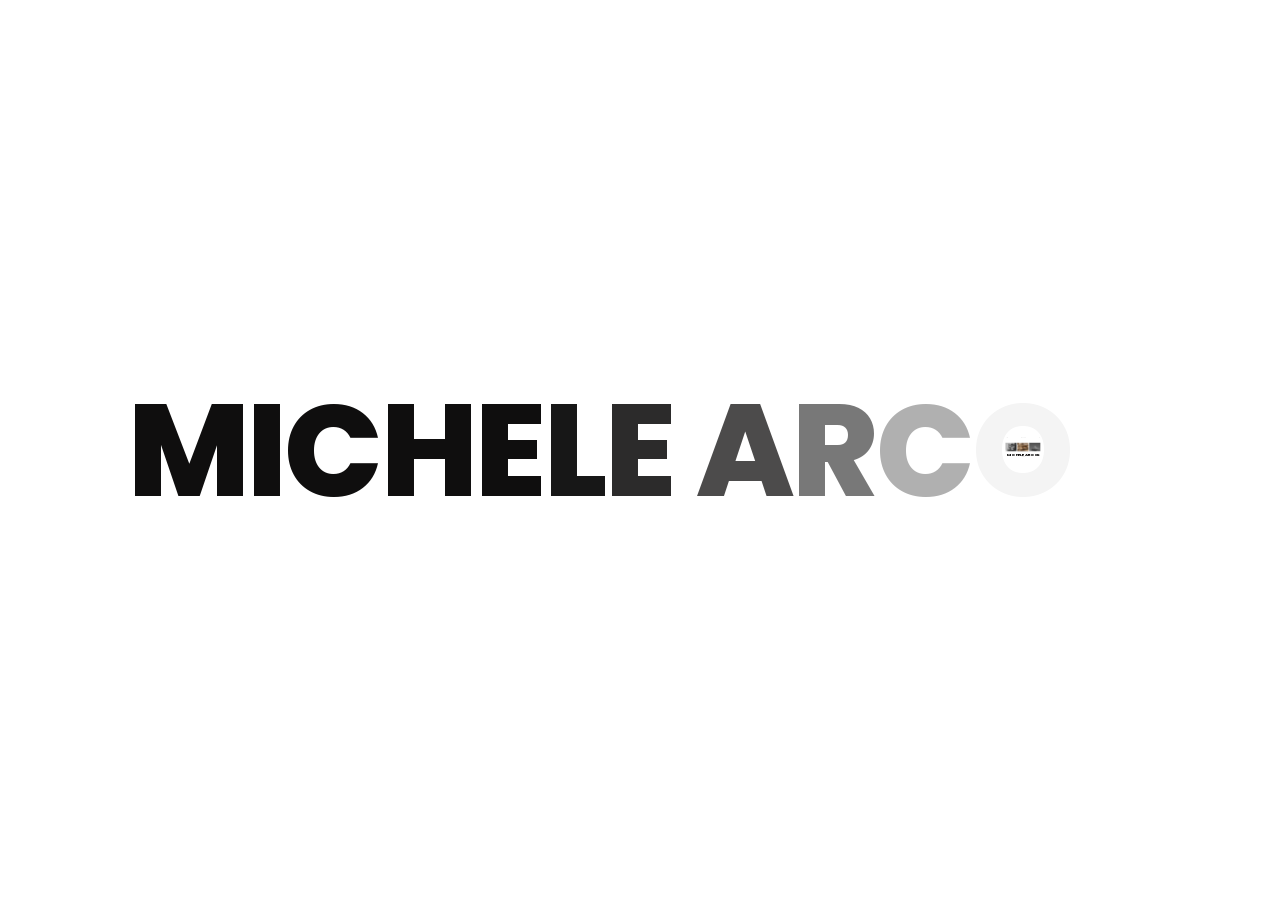
==== index.html @ 234b66d7 "Livvi: chat mascot flush on the photo and flush right The layers had transparent margins, which left" ====
<!DOCTYPE html>
<html lang="en">
<head>
<meta charset="UTF-8">
<meta name="viewport" content="width=device-width, initial-scale=1.0">
<title>Michele Arcos - Graphic Designer</title>
<link rel="icon" type="image/png" sizes="32x32" href="images/favicon.png?v=4">
<link rel="icon" type="image/png" sizes="16x16" href="images/favicon-16.png?v=4">
<link rel="apple-touch-icon" href="images/apple-touch-icon.png?v=4">
<link rel="stylesheet" href="https://api.fontshare.com/v2/css?f[]=switzer@400,500,600,700&display=swap">
<link rel="stylesheet" href="css/style.css?v=79">
<script>
/* the entrance animation plays once per visit: hide the page until it starts */
try {
  if (!sessionStorage.getItem('introShown') && !(window.matchMedia && window.matchMedia('(prefers-reduced-motion: reduce)').matches)) {
    document.documentElement.classList.add('intro-pending');
  }
} catch (e) {}
</script>
</head>
<body>


<div class="page" id="page">

<header class="site-header">
  <span class="brand">Spain</span>
  <nav>
    <a href="#work">Work</a>
    <a href="#about">About</a>
    <a href="#contact">Contact</a>
  </nav>
  <span class="year" id="headerYear"></span>
</header>

<section class="hero">
  <div class="carousel" id="carousel" role="region" aria-roledescription="carousel" aria-label="Selected work">
  </div>
  <h1>Michele Arcos</h1>
  <p>Graphic designer</p>
  <a class="scroll-arrow" href="#work" aria-label="Scroll to selected work">
    <svg viewBox="0 0 40 22" fill="none" stroke="currentColor" stroke-width="1.4" stroke-linecap="round" stroke-linejoin="round" aria-hidden="true"><path d="M2 2l18 18L38 2"/></svg>
  </a>
</section>

<section class="section" id="work">
  <div class="wrap">
    <div class="section-head reveal">
      <h2>Selected work</h2>
      <span class="section-tag">07 Projects</span>
    </div>
    <div class="work-grid reveal-group">
      <a class="work-card reveal" href="espacio-emocional.html">
        <div class="thumb"><img class="bw" src="images/covers/espacio-emocional-bw.jpg?v=4" alt="Espacio Emocional"><img class="col" src="images/covers/espacio-emocional.jpg" alt=""></div>
        <div class="meta"><h3>Espacio Emocional</h3><span>Editorial &amp; research</span></div>
      </a>
      <a class="work-card reveal" href="sol-sal.html">
        <div class="thumb"><img class="bw" src="images/covers/sol-sal-bw.jpg?v=4" alt="SOL &amp; SAL"><img class="col" src="images/covers/sol-sal.jpg" alt=""></div>
        <div class="meta"><h3>SOL &amp; SAL</h3><span>Brand identity</span></div>
      </a>
      <a class="work-card reveal" href="tame-impala.html">
        <div class="thumb"><img class="bw" src="images/covers/tame-impala-bw.jpg?v=1" alt="Tame Impala"><img class="col" src="images/covers/tame-impala.jpg" alt=""></div>
        <div class="meta"><h3>Tame Impala</h3><span>Album design</span></div>
      </a>
      <a class="work-card reveal" href="xoko.html">
        <div class="thumb"><img class="bw" src="images/covers/xoko-bw.jpg?v=4" alt="XOKO"><img class="col" src="images/covers/xoko.jpg" alt=""></div>
        <div class="meta"><h3>XOKO</h3><span>Packaging</span></div>
      </a>
      <a class="work-card reveal" href="madma.html">
        <div class="thumb"><img class="bw" src="images/covers/madma-bw.jpg?v=4" alt="MADMA"><img class="col" src="images/covers/madma.jpg" alt=""></div>
        <div class="meta"><h3>MADMA</h3><span>Brand identity</span></div>
      </a>
      <a class="work-card reveal" href="livvi.html">
        <div class="thumb"><img class="bw" src="images/covers/livvi-bw.jpg" alt="Livvi"><img class="col" src="images/covers/livvi.jpg" alt=""></div>
        <div class="meta"><h3>Livvi</h3><span>UX design</span></div>
      </a>
      <a class="work-card reveal" href="san-isidro.html">
        <div class="thumb"><img class="bw" src="images/covers/san-isidro-bw.jpg?v=4" alt="San Isidro 2025" style="object-position: 50% 40%"><img class="col" src="images/covers/san-isidro.jpg" alt="" style="object-position: 50% 40%"></div>
        <div class="meta"><h3>San Isidro 2025</h3><span>Poster design</span></div>
      </a>
    </div>
  </div>
</section>

<section class="section" id="about">
  <div class="wrap">
    <div class="about-top">
      <div class="about-text reveal-group">
        <h2 class="reveal">Hi, I&#180;m Michele</h2>
        <p class="about-lead reveal">a graphic designer passionate about creating meaningful visual identities.</p>
        <p class="reveal">I&rsquo;m interested in branding, visual identity, packaging, advertising and corporate design. I enjoy creating simple, thoughtful and visually coherent designs, while also exploring new ideas and experimenting with different approaches.</p>
        <p class="reveal">I believe good design is not only about how something looks, but also about how it feels. I&rsquo;m especially interested in creating visual experiences that communicate, connect and evoke emotions.</p>
        <p class="reveal">I value organization, attention to detail and teamwork, and I&rsquo;m always looking for new challenges that allow me to keep learning, experimenting and growing as a designer.</p>
        <p class="reveal">Take a look around and explore some of the projects I&rsquo;ve created along the way.</p>
      </div>
    </div>

    <div class="services reveal">
      <p class="services-title">Services</p>
      <ul class="services-list">
        <li>Branding</li>
        <li>Visual identity</li>
        <li>Packaging</li>
        <li>Corporate design</li>
        <li>UX - UI</li>
      </ul>
    </div>
  </div>
</section>

<section class="section contact-section" id="contact">
  <div class="wrap reveal-group">
    <h2 class="reveal">Something<br>in mind?</h2>
    <a class="btn reveal" href="mailto:arcosmichele4@gmail.com">Let&rsquo;s talk</a>
  </div>
</section>

<footer class="wrap">
    <a class="footer-mail" href="mailto:arcosmichele4@gmail.com">arcosmichele4@gmail.com</a>
    <a class="footer-social" href="https://www.linkedin.com/in/michelearcosdiez" target="_blank" rel="noopener noreferrer" aria-label="LinkedIn - Michele Arcos">
      <svg viewBox="0 0 24 24" fill="currentColor" aria-hidden="true"><path d="M20.447 20.452h-3.554v-5.569c0-1.328-.027-3.037-1.852-3.037-1.853 0-2.136 1.445-2.136 2.939v5.667H9.351V9h3.414v1.561h.046c.477-.9 1.637-1.85 3.37-1.85 3.601 0 4.267 2.37 4.267 5.455v6.286zM5.337 7.433c-1.144 0-2.063-.926-2.063-2.065 0-1.138.92-2.063 2.063-2.063 1.14 0 2.064.925 2.064 2.063 0 1.139-.925 2.065-2.064 2.065zm1.782 13.019H3.555V9h3.564v11.452zM22.225 0H1.771C.792 0 0 .774 0 1.729v20.542C0 23.227.792 24 1.771 24h20.451C23.2 24 24 23.227 24 22.271V1.729C24 .774 23.2 0 22.222 0h.003z"/></svg>
    </a>
</footer>


</div>

<script>
document.getElementById('headerYear').textContent = new Date().getFullYear();
</script>
<script src="js/reveal.js?v=1"></script>

<script>
/* Entrance animation: the name fades in letter by letter (black on white), then the
   "camera" flies into the O of ARCOS and the homepage appears inside it. Drawn on a
   canvas so the letters stay sharp at any zoom. */
(function () {
  var root = document.documentElement;
  var page = document.getElementById('page');
  if (!root.classList.contains('intro-pending') || !page || !document.fonts) {
    root.classList.remove('intro-pending');
    return;
  }
  window.__introRunning = true;

  var NAME = 'MICHELE ARCOS';
  var FONT = "'Poppins', 'Arial Black', Arial, sans-serif";
  var DELAY = 0.3, STAGGER = 0.11, FADE = 0.7;   // letters
  var PAN_AT = 2.6, PAN = 0.8;                   // the "O" slides to the center of the screen...
  var ZOOM_AT = 3.4, ZOOM = 2.2;                 // ...then the camera goes in, always centered (seconds)
  var REVEAL_FROM = 0.6;                         // the homepage only starts to appear once the O is already big
  var INK = '#0f0e0e';

  var canvas = document.createElement('canvas');
  canvas.className = 'intro-canvas';
  canvas.setAttribute('aria-hidden', 'true');
  var ctx = canvas.getContext('2d');
  var W, H, dpr, fs, base, letters, P, hole, S_END;
  var raf = 0, start = 0, done = false;

  function clamp(v, a, b) { return v < a ? a : (v > b ? b : v); }
  function easeInOutCubic(x) { return x < 0.5 ? 4 * x * x * x : 1 - Math.pow(-2 * x + 2, 3) / 2; }

  // where is the hole of the "O"? measured on the real glyph (em units, relative to the glyph origin)
  function measureCounter() {
    var size = 400, N = 1000, ox = 250, oy = 700;
    var c = document.createElement('canvas');
    c.width = c.height = N;
    var g = c.getContext('2d');
    g.fillStyle = '#000';
    g.font = '800 ' + size + 'px ' + FONT;
    g.textBaseline = 'alphabetic';
    g.fillText('O', ox, oy);
    var d = g.getImageData(0, 0, N, N).data;
    function solid(x, y) { return d[(y * N + x) * 4 + 3] > 128; }
    var minX = N, maxX = 0, minY = N, maxY = 0, x, y;
    for (y = 0; y < N; y += 2) for (x = 0; x < N; x += 2) {
      if (solid(x, y)) { if (x < minX) minX = x; if (x > maxX) maxX = x; if (y < minY) minY = y; if (y > maxY) maxY = y; }
    }
    var cx = Math.round((minX + maxX) / 2), cy = Math.round((minY + maxY) / 2);
    var l = cx, r = cx, t = cy, b = cy;
    while (l > minX && !solid(l, cy)) l--;
    while (r < maxX && !solid(r, cy)) r++;
    var ccx = Math.round((l + r) / 2);
    while (t > minY && !solid(ccx, t)) t--;
    while (b < maxY && !solid(ccx, b)) b++;
    var ccy = Math.round((t + b) / 2);
    l = ccx; r = ccx;
    while (l > minX && !solid(l, ccy)) l--;
    while (r < maxX && !solid(r, ccy)) r++;
    return { cx: ((l + r) / 2 - ox) / size, cy: (ccy - oy) / size, rx: (r - l) / 2 / size, ry: (b - t) / 2 / size };
  }

  function layout() {
    W = root.clientWidth;
    H = window.innerHeight;
    dpr = Math.min(window.devicePixelRatio || 1, 2);
    canvas.width = Math.round(W * dpr);
    canvas.height = Math.round(H * dpr);
    fs = W * 0.8 / 7.84;
    ctx.setTransform(dpr, 0, 0, dpr, 0, 0);
    ctx.font = '800 ' + fs + 'px ' + FONT;
    var ls = -0.02 * fs, total = 0, k = 0;
    letters = [];
    for (var i = 0; i < NAME.length; i++) {
      var ch = NAME.charAt(i), w = ctx.measureText(ch).width;
      letters.push({ ch: ch, x: total, order: ch === ' ' ? -1 : k++ });
      total += w + ls;
    }
    total -= ls;
    var x0 = (W - total) / 2;
    for (i = 0; i < letters.length; i++) letters[i].x += x0;
    base = H / 2 + ctx.measureText('M').actualBoundingBoxAscent / 2;
    var oc = measureCounter(), o = letters[NAME.indexOf('O')];
    P = { x: o.x + oc.cx * fs, y: base + oc.cy * fs };
    hole = { rx: oc.rx * fs * 1.03, ry: oc.ry * fs * 1.03 };
    // the camera ends centered on the screen: zoom until the hole of the O covers the whole viewport
    S_END = Math.sqrt(Math.pow(W / 2 / hole.rx, 2) + Math.pow(H / 2 / hole.ry, 2)) * 1.05;
    page.style.transformOrigin = (W / 2) + 'px ' + (H / 2) + 'px';
  }

  // S = zoom, Q = where the center of the O is on screen (it glides to the middle of the screen)
  function draw(t, S, Q) {
    ctx.setTransform(dpr, 0, 0, dpr, 0, 0);
    ctx.globalCompositeOperation = 'source-over';
    ctx.globalAlpha = 1;
    ctx.clearRect(0, 0, W, H);
    ctx.fillStyle = '#fff';
    ctx.fillRect(0, 0, W, H);
    ctx.save();
    ctx.translate(Q.x, Q.y);
    ctx.scale(S, S);
    ctx.translate(-P.x, -P.y);
    // cut the hole of the O so the page shows through it
    ctx.globalCompositeOperation = 'destination-out';
    ctx.beginPath();
    ctx.ellipse(P.x, P.y, hole.rx, hole.ry, 0, 0, Math.PI * 2);
    ctx.fill();
    ctx.globalCompositeOperation = 'source-over';
    // the letters (drawn over the edge of the hole, so no gaps)
    ctx.fillStyle = INK;
    ctx.font = '800 ' + fs + 'px ' + FONT;
    ctx.textBaseline = 'alphabetic';
    for (var i = 0; i < letters.length; i++) {
      var L = letters[i];
      if (L.order < 0) continue;
      var a = clamp((t - DELAY - L.order * STAGGER) / FADE, 0, 1);
      ctx.globalAlpha = 1 - Math.pow(1 - a, 2);
      ctx.fillText(L.ch, L.x, base);
    }
    ctx.restore();
    ctx.globalAlpha = 1;
  }

  // a real change of width ends the intro (height-only changes, like a mobile address bar, are ignored)
  function onResize() {
    if (Math.abs(root.clientWidth - W) > 2) finish();
  }

  function finish() {
    if (done) return;
    done = true;
    cancelAnimationFrame(raf);
    window.removeEventListener('resize', onResize);
    page.style.cssText = '';
    root.classList.remove('intro-pending');
    document.body.classList.remove('intro-lock');
    if (canvas.parentNode) canvas.parentNode.removeChild(canvas);
    try { sessionStorage.setItem('introShown', '1'); } catch (e) {}
    window.scrollTo(0, 0);
    document.dispatchEvent(new Event('intro-done'));
  }

  function render(t) {
    var p = clamp((t - ZOOM_AT) / ZOOM, 0, 1);
    var e = easeInOutCubic(p);
    var S = Math.pow(S_END, e);
    // 1) the camera pans so the O sits exactly in the middle of the screen (before any zoom);
    // 2) the zoom then happens around the center, so the ring is symmetric all the way in
    var g = easeInOutCubic(clamp((t - PAN_AT) / PAN, 0, 1));
    var Q = { x: P.x + (W / 2 - P.x) * g, y: P.y + (H / 2 - P.y) * g };
    draw(t, S, Q);
    // the homepage lives inside the O and grows with the camera, always centered in the hole.
    // It stays invisible while the letter is still small: it only starts to appear once the O has
    // been enlarged (from the middle of the zoom), and its opacity then rises gradually from 0 to 1
    var sigma = S / S_END;
    page.style.transform = 'translate(' + (Q.x - W / 2) + 'px,' + (Q.y - H / 2) + 'px) scale(' + sigma + ')';
    page.style.opacity = clamp((e - REVEAL_FROM) / (1 - REVEAL_FROM), 0, 1);
    return p;
  }

  function frame(now) {
    if (done) return;
    if (!start) start = now;
    if (render((now - start) / 1000) >= 1) finish(); else raf = requestAnimationFrame(frame);
  }

  function begin() {
    // lock the scroll first, so the width we measure is the one the animation will really use
    document.body.classList.add('intro-lock');
    try { layout(); } catch (err) { finish(); return; }
    page.style.height = H + 'px';
    page.style.overflow = 'hidden';
    page.style.opacity = '0';
    document.body.appendChild(canvas);
    canvas.addEventListener('click', finish);
    window.addEventListener('resize', onResize);
    draw(0, 1, P);
    raf = requestAnimationFrame(frame);
  }

  var ready = Promise.race([
    document.fonts.load('800 100px Poppins'),
    new Promise(function (res) { setTimeout(res, 2500); })
  ]);
  ready.then(begin, begin);
})();
</script>

<script>
(function () {
  var root = document.getElementById('carousel');
  if (!root) return;

  var DATA = [
    { href: 'espacio-emocional.html', src: 'images/covers/espacio-emocional.jpg', bw: 'images/covers/espacio-emocional-bw.jpg?v=4', title: 'Espacio Emocional', pos: '50% 50%' },
    { href: 'sol-sal.html', src: 'images/covers/sol-sal.jpg', bw: 'images/covers/sol-sal-bw.jpg?v=4', title: 'SOL & SAL', pos: '50% 50%' },
    { href: 'tame-impala.html', src: 'images/covers/tame-impala.jpg', bw: 'images/covers/tame-impala-bw.jpg?v=1', title: 'Tame Impala', pos: '50% 50%' },
    { href: 'xoko.html', src: 'images/covers/xoko.jpg', bw: 'images/covers/xoko-bw.jpg?v=4', title: 'XOKO', pos: '50% 50%' },
    { href: 'madma.html', src: 'images/covers/madma.jpg', bw: 'images/covers/madma-bw.jpg?v=4', title: 'MADMA', pos: '50% 50%' },
    { href: 'livvi.html', src: 'images/covers/livvi.jpg', bw: 'images/covers/livvi-bw.jpg', title: 'Livvi', pos: '50% 50%' },
    { href: 'san-isidro.html', src: 'images/covers/san-isidro.jpg', bw: 'images/covers/san-isidro-bw.jpg?v=4', title: 'San Isidro 2025', pos: '50% 40%' }
  ];
  var N = DATA.length;
  var RANGE = 5, SLOTS = RANGE * 2 + 1;
  // a flat filmstrip: every work is exactly the same size, fully opaque; only
  // the centered one switches from black & white to color
  var GAP = 0.04;
  var S = [1], X = [0], O = [1];
  for (var q = 1; q <= RANGE; q++) {
    S[q] = 1;
    O[q] = 1;
    X[q] = X[q - 1] + S[q - 1] / 2 + GAP + S[q] / 2;
  }
  var AUTOPLAY_MS = 2100;
  var reduceMotion = window.matchMedia && window.matchMedia('(prefers-reduced-motion: reduce)').matches;

  var els = [];
  var active = 0;
  var timer = null;
  var hovering = false;
  var dragging = false;
  var running = false;

  function idxFor(p) { return ((active + p) % N + N) % N; }

  function setContent(el) {
    var d = DATA[idxFor(el.p)];
    el.a.href = d.href;
    el.a.setAttribute('aria-label', d.title);
    el.bw.src = d.bw;
    el.bw.alt = '';
    el.bw.style.objectPosition = d.pos;
    el.img.src = d.src;
    el.img.alt = '';
    el.img.style.objectPosition = d.pos;
  }

  function apply(el) {
    var ap = Math.abs(el.p);
    var sign = el.p < 0 ? -1 : 1;
    var s = el.a.style;
    s.setProperty('--x', (sign * X[ap]).toString());
    s.setProperty('--s', S[ap].toString());
    s.setProperty('--o', String(O[ap]));
    s.setProperty('--z', String(RANGE + 3 - ap));
    el.a.classList.toggle('is-center', el.p === 0);
    el.a.style.pointerEvents = ap >= RANGE ? 'none' : '';
    if (ap > 3) { el.a.setAttribute('tabindex', '-1'); el.a.setAttribute('aria-hidden', 'true'); }
    else { el.a.removeAttribute('tabindex'); el.a.removeAttribute('aria-hidden'); }
  }

  function build() {
    for (var k = 0; k < SLOTS; k++) {
      var a = document.createElement('a');
      a.className = 'c-item no-anim';
      a.draggable = false;
      var bw = document.createElement('img');
      bw.className = 'bw';
      bw.draggable = false;
      a.appendChild(bw);
      var img = document.createElement('img');
      img.className = 'col';
      img.draggable = false;
      a.appendChild(img);
      var el = { a: a, bw: bw, img: img, p: k - RANGE };
      setContent(el);
      apply(el);
      root.appendChild(a);
      els.push(el);
    }
    void root.offsetWidth;
    requestAnimationFrame(function () {
      els.forEach(function (el) { el.a.classList.remove('no-anim'); });
    });
  }

  function step(dir) {
    active = ((active + dir) % N + N) % N;
    els.forEach(function (el) {
      var np = el.p - dir, wrapped = false;
      while (np < -RANGE) { np += SLOTS; wrapped = true; }
      while (np > RANGE) { np -= SLOTS; wrapped = true; }
      el.p = np;
      if (wrapped) { el.a.classList.add('no-anim'); setContent(el); }
      apply(el);
    });
    void root.offsetWidth;
    requestAnimationFrame(function () {
      els.forEach(function (el) { el.a.classList.remove('no-anim'); });
    });
  }

  function goTo(shift) {
    var dir = shift > 0 ? 1 : -1, count = Math.abs(shift), i = 0;
    step(dir);
    while (++i < count) { (function (n) { setTimeout(function () { step(dir); }, 300 * n); })(i); }
  }

  function schedule() {
    clearInterval(timer);
    if (!running || reduceMotion) return;
    timer = setInterval(function () {
      if (!hovering && !dragging && !document.hidden) step(1);
    }, AUTOPLAY_MS);
  }

  function begin() {
    if (running) return;
    running = true;
    schedule();
  }

  build();

  // while the entrance animation plays, the carousel waits; it starts when the homepage is revealed
  if (window.__introRunning) document.addEventListener('intro-done', begin);
  else begin();

  root.addEventListener('mouseenter', function () { hovering = true; });
  root.addEventListener('mouseleave', function () { hovering = false; });

  var startX = null, moved = false;
  root.addEventListener('pointerdown', function (e) {
    startX = e.clientX; moved = false; dragging = true;
  });
  root.addEventListener('pointermove', function (e) {
    if (startX !== null && Math.abs(e.clientX - startX) > 8) moved = true;
  });
  function endDrag(e) {
    if (startX === null) return;
    var dx = e.clientX - startX;
    startX = null; dragging = false;
    if (Math.abs(dx) > 50) { step(dx < 0 ? 1 : -1); schedule(); }
  }
  root.addEventListener('pointerup', endDrag);
  root.addEventListener('pointercancel', function () { startX = null; dragging = false; });
  root.addEventListener('pointerleave', function (e) { if (startX !== null) endDrag(e); });

  root.addEventListener('click', function (e) {
    if (moved) { e.preventDefault(); e.stopPropagation(); moved = false; return; }
    var a = e.target.closest ? e.target.closest('.c-item') : null;
    if (!a) return;
    for (var i = 0; i < els.length; i++) {
      if (els[i].a === a && els[i].p !== 0) {
        e.preventDefault();
        goTo(els[i].p);
        schedule();
        return;
      }
    }
  }, true);

  root.addEventListener('keydown', function (e) {
    if (e.key === 'ArrowRight') { step(1); schedule(); }
    else if (e.key === 'ArrowLeft') { step(-1); schedule(); }
  });
})();
</script>

</body>
</html>
---- css/style.css ----
@import url('https://api.fontshare.com/v2/css?f[]=switzer@400,500,600,700&display=swap');

@import url('https://fonts.googleapis.com/css2?family=JetBrains+Mono:wght@400;500&family=Poppins:wght@700;800&display=swap');

:root {
  /* small titles and short phrases: monospace caps; big display words: heavy geometric sans */
  --font-mono: 'JetBrains Mono', ui-monospace, 'SF Mono', Menlo, Consolas, monospace;
  --font-display: 'Poppins', 'Switzer', -apple-system, 'Segoe UI', Helvetica, Arial, sans-serif;

  --bg: #ffffff;
  --fg: #0f0e0e;
  --soft: #f0f0f0;
  --muted: #6b6b70;
  --muted-2: #808086;
  --line: rgba(15, 14, 14, 0.12);
}

* { box-sizing: border-box; }

html {
  scroll-behavior: smooth;
  scrollbar-gutter: stable;
}

body {
  margin: 0;
  font-family: 'Switzer', -apple-system, "Segoe UI", Helvetica, Arial, sans-serif;
  color: var(--fg);
  background: var(--bg);
}

a { color: inherit; text-decoration: none; }

/* ---------- Entrance animation ---------- */

body.intro-lock { overflow: hidden; }

/* hidden until the animation starts (a failsafe reveals it if the script never runs) */
.intro-pending .page {
  opacity: 0;
  animation: intro-failsafe 0s 9s forwards;
}

@keyframes intro-failsafe { to { opacity: 1; } }

.intro-canvas {
  position: fixed;
  inset: 0;
  z-index: 9999;
  width: 100%;
  height: 100%;
  display: block;
  cursor: default;
}

.wrap {
  max-width: 1280px;
  margin: 0 auto;
  padding-left: 56px;
  padding-right: 56px;
}

/* ---------- Header ---------- */

.site-header {
  position: fixed;
  top: 0;
  left: 0;
  right: 0;
  z-index: 100;
  display: grid;
  grid-template-columns: 1fr auto 1fr;
  align-items: center;
  padding: 26px 32px;
  font-family: var(--font-mono);
  font-size: 12px;
  font-weight: 500;
  letter-spacing: 0.02em;
  text-transform: uppercase;
}

.site-header .brand {
  justify-self: start;
  color: var(--fg);
}

.site-header nav {
  display: flex;
  gap: 32px;
}

.site-header .brand,
.site-header nav a,
.site-header .year {
  font-size: 12px;
  font-weight: 500;
  letter-spacing: 0.02em;
  line-height: 1;
  color: var(--fg);
}

.site-header nav a { transition: opacity 0.2s ease; }

.site-header nav a:hover { opacity: 0.5; }

.site-header .year {
  justify-self: end;
  color: var(--fg);
}

/* ---------- Hero ---------- */

.hero {
  /* the name spans the full screen width (minus the same side margins as the header) */
  --hfs: calc((100cqw - 64px) / 7.9);
  container-type: inline-size;
  min-height: 100vh;
  display: flex;
  flex-direction: column;
  align-items: center;
  justify-content: center;
  text-align: center;
  padding: 84px 0 28px;
}

.hero h1 {
  margin: 16px 0 0;
  padding: 0;
  font-family: var(--font-display);
  font-size: clamp(28px, 7.2vw, 112px);
  font-size: var(--hfs);
  font-weight: 800;
  letter-spacing: -0.02em;
  line-height: 1;
  text-transform: uppercase;
  white-space: nowrap;
}

.hero p {
  margin: 18px 0 0;
  padding: 0 24px;
  font-family: var(--font-mono);
  font-size: clamp(12px, 1vw, 15px);
  font-weight: 500;
  letter-spacing: 0.04em;
  text-transform: uppercase;
  color: var(--fg);
  max-width: 900px;
}

.scroll-arrow {
  display: block;
  margin-top: 24px;
  width: 30px;
  color: var(--fg);
  opacity: 0.85;
  animation: arrow-nudge 2.2s ease-in-out infinite;
}

.scroll-arrow svg {
  display: block;
  width: 100%;
  height: auto;
}

@keyframes arrow-nudge {
  0%, 100% { transform: translateY(0); }
  50% { transform: translateY(6px); }
}

@media (prefers-reduced-motion: reduce) {
  .scroll-arrow { animation: none; }
}

/* ---------- Carousel (3D scale) ---------- */

.carousel {
  /* a flat, wide band rather than one tall centered image: every card is the
     same size (flat, not a 3D perspective falloff), just bigger than before */
  --cw: clamp(340px, min(45vw, 46vh, (100vh - 230px - var(--hfs)) / 0.75), 720px);
  --top: 20px;
  position: relative;
  width: 100%;
  height: calc(var(--cw) * 0.75 + 40px);
  margin-top: 0;
  overflow: hidden;
  touch-action: pan-y;
  user-select: none;
  -webkit-user-select: none;
}

.c-item {
  position: absolute;
  left: 50%;
  top: calc(var(--top) + var(--cw) * 0.375);
  width: var(--cw);
  aspect-ratio: 4 / 3;
  border-radius: 2px;
  overflow: hidden;
  z-index: var(--z, 1);
  opacity: var(--o, 1);
  transform: translate(calc(-50% + var(--x, 0) * var(--cw)), -50%) scale(var(--s, 1));
  background: var(--soft);
  transition: transform 0.65s cubic-bezier(0.45, 0.05, 0.2, 1), opacity 0.65s ease;
  will-change: transform;
}

.c-item::after {
  content: '';
  position: absolute;
  inset: 0;
  border: 1px solid rgba(15, 14, 14, 0.1);
  pointer-events: none;
}

.c-item.no-anim { transition: none; }

.c-item img {
  position: absolute;
  inset: 0;
  display: block;
  width: 100%;
  height: 100%;
  object-fit: cover;
  -webkit-user-drag: none;
}

.c-item img.col {
  opacity: 0;
  transition: opacity 0.65s ease;
}

.c-item.is-center img.col { opacity: 1; }

.c-item.no-anim img.col { transition: none; }

.c-item:focus-visible {
  outline: 2px solid var(--fg);
  outline-offset: 3px;
}

@media (prefers-reduced-motion: reduce) {
  .c-item, .c-item img.col { transition: none; }
}

/* ---------- Section shell ---------- */

.section {
  padding: 110px 0;
  border-top: 1px solid var(--line);
}

.section-head {
  display: flex;
  align-items: flex-end;
  justify-content: space-between;
  margin-bottom: 56px;
  gap: 24px;
}

.section-head h2 {
  margin: 0;
  font-family: var(--font-mono);
  font-size: clamp(20px, 2.4vw, 32px);
  font-weight: 500;
  letter-spacing: 0.01em;
  text-transform: uppercase;
}

.section-tag {
  font-family: var(--font-mono);
  font-size: 12px;
  font-weight: 500;
  letter-spacing: 0.06em;
  text-transform: uppercase;
  color: var(--muted-2);
}

/* ---------- Work grid ---------- */

.work-grid {
  display: grid;
  grid-template-columns: repeat(2, 1fr);
  gap: 48px 32px;
}

.work-card { display: block; }

.work-card .thumb {
  aspect-ratio: 4 / 3;
  overflow: hidden;
  border-radius: 6px;
  background: var(--soft);
  position: relative;
}

.work-card img {
  position: absolute;
  inset: 0;
  width: 100%;
  height: 100%;
  object-fit: cover;
  display: block;
  transition: transform 0.6s ease, opacity 0.7s ease;
}

.work-card img.col { opacity: 0; }

.work-card:hover img { transform: scale(1.04); }

.work-card:hover img.col { opacity: 1; }

.work-card .meta {
  display: flex;
  align-items: baseline;
  justify-content: space-between;
  margin-top: 18px;
  padding-bottom: 18px;
  border-bottom: 1px solid var(--line);
}

.work-card .meta h3 {
  margin: 0;
  font-family: var(--font-mono);
  font-size: 14px;
  font-weight: 500;
  letter-spacing: 0.02em;
  text-transform: uppercase;
}

.work-card .meta span {
  font-family: var(--font-mono);
  font-size: 11px;
  font-weight: 500;
  letter-spacing: 0.06em;
  text-transform: uppercase;
  color: var(--muted-2);
  white-space: nowrap;
  margin-left: 16px;
}

/* ---------- About ---------- */

/* the heading fills the full width of the text block below it */

.about-text { container-type: inline-size; }

.about-text h2 {
  margin: 0 0 28px;
  font-family: var(--font-display);
  font-size: clamp(32px, 11vw, 150px);
  font-size: 13.6cqw;
  font-weight: 800;
  line-height: 1.05;
  letter-spacing: -0.02em;
  text-transform: uppercase;
  white-space: nowrap;
}

.about-text p {
  margin: 0 0 18px;
  font-size: 15px;
  line-height: 1.8;
  color: var(--fg);
}

.about-text p.about-lead {
  margin-bottom: 26px;
  font-size: clamp(18px, 2vw, 24px);
  font-weight: 400;
  line-height: 1.5;
}

/* ---------- Services ---------- */

.services { margin-top: 110px; }

.services-title {
  margin: 0 0 14px;
  font-family: var(--font-mono);
  font-size: 13px;
  font-weight: 500;
  letter-spacing: 0.06em;
  text-transform: uppercase;
}

.services-list {
  list-style: none;
  margin: 0;
  padding: 0;
}

.services-list li {
  padding: 0.14em 0 0.12em;
  border-top: 1px solid var(--line);
  font-family: var(--font-display);
  font-weight: 800;
  font-size: clamp(30px, 8vw, 104px);
  line-height: 1.1;
  letter-spacing: -0.02em;
  text-transform: uppercase;
  color: rgba(15, 14, 14, 0.22);
  transition: color 0.3s ease;
}

.services-list li:hover { color: var(--fg); }

.services-list li:last-child { border-bottom: 1px solid var(--line); }

/* ---------- Contact / footer ---------- */

.contact-section {
  text-align: center;
}

.contact-section h2 {
  margin: 0 auto 32px;
  font-family: var(--font-mono);
  font-size: clamp(26px, 3.6vw, 46px);
  font-weight: 500;
  letter-spacing: 0;
  line-height: 1.25;
  text-transform: uppercase;
  max-width: 720px;
}

.btn {
  display: inline-flex;
  align-items: center;
  justify-content: center;
  height: 48px;
  padding: 0 30px;
  border-radius: 999px;
  background: var(--fg);
  color: var(--bg);
  font-family: var(--font-mono);
  font-size: 12px;
  font-weight: 500;
  letter-spacing: 0.06em;
  text-transform: uppercase;
  transition: background-color 0.2s ease, color 0.2s ease;
}

.btn:hover { background: var(--muted); }

::selection { background: var(--fg); color: var(--bg); }

footer {
  padding: 40px 0;
  display: flex;
  align-items: center;
  justify-content: space-between;
  font-family: var(--font-mono);
  font-size: 12px;
  letter-spacing: 0.06em;
  text-transform: uppercase;
  color: var(--muted-2);
}

.footer-mail {
  text-transform: none;
  letter-spacing: 0.02em;
  font-size: 12px;
  color: var(--muted-2);
}

.footer-social {
  display: block;
  width: 18px;
  height: 18px;
  color: var(--muted-2);
}

.footer-social svg {
  display: block;
  width: 100%;
  height: 100%;
}

.footer-mail,
.footer-social { transition: color 0.2s ease; }

.footer-mail:hover,
.footer-social:hover { color: var(--fg); }

/* ---------- Project pages ---------- */

.back-link {
  display: inline-block;
  margin: 120px 0 40px;
  color: var(--muted);
  font-family: var(--font-mono);
  font-size: 12px;
  font-weight: 500;
  letter-spacing: 0.04em;
  text-transform: uppercase;
}

.back-link:hover { color: var(--fg); }

.project-header { margin-bottom: 48px; }

.project-header .section-tag { margin-bottom: 16px; display: block; }

.project-header h1 {
  margin: 0 0 20px;
  font-family: var(--font-mono);
  font-size: clamp(24px, 3vw, 40px);
  font-weight: 500;
  letter-spacing: 0;
  line-height: 1.15;
  text-transform: uppercase;
}

.project-header p {
  margin: 0;
  color: var(--muted);
  font-size: 15px;
  line-height: 1.8;
  max-width: 640px;
}

/* collage: rows of 1-3 works with equal height and widths proportional to each image */

.project-images {
  display: flex;
  flex-direction: column;
  gap: 8px;
  padding-bottom: 100px;
}

.project-images .row {
  display: flex;
  align-items: stretch;
  gap: 8px;
}

.project-images .row > * {
  flex: var(--ar, 1) 1 0;
  min-width: 0;
}

.project-images img {
  display: block;
  width: 100%;
  height: auto;
  aspect-ratio: var(--ar);
  object-fit: cover;
  border-radius: 2px;
}

/* generative "video" (canvas) that sits in the collage like one more image */

.project-images .loop {
  aspect-ratio: var(--ar);
  border-radius: 2px;
  overflow: hidden;
  background: var(--soft);
}

.project-images .loop canvas {
  display: block;
  width: 100%;
  height: 100%;
}

/* a column of stacked images (used next to a big one) */

.project-images .stack {
  display: grid;
  gap: 8px;
  align-content: start;
}

/* big work next to a 2 x 3 grid of small ones */

.project-images .collage > img {
  height: 100%;
  aspect-ratio: auto;
}

.project-images .mini-grid {
  display: grid;
  grid-template-columns: 1fr 1fr;
  gap: 8px;
  align-content: start;
}

.project-images .mini-grid img { aspect-ratio: 4 / 5; }

@media (max-width: 600px) {
  .project-images .row { flex-direction: column; }
  .project-images .row > * { flex: none; width: 100%; }
  .project-images .collage > img { height: auto; aspect-ratio: var(--ar); }
}

/* mascots (Livvi): one waves from the header, others stand on top of an image */

/* a project header that carries a mascot: text on the left, mascot in its own column
   (in the normal flow, so it can never run off the edge of the screen) */
.project-header:has(.header-mascot) {
  display: grid;
  grid-template-columns: minmax(0, 1fr) auto;
  column-gap: 48px;
  align-items: center;
}

.project-header:has(.header-mascot) > :not(.header-mascot) { grid-column: 1; }

.header-mascot {
  grid-column: 2;
  grid-row: 1 / span 3;
  justify-self: end;
  position: relative;
  display: block;
  aspect-ratio: 485 / 560;
  height: clamp(130px, 20vw, 280px);
  max-width: 100%;
  translate: 0 44px;
  pointer-events: none;
  user-select: none;
}

.header-mascot img {
  position: absolute;
  inset: 0;
  width: 100%;
  height: 100%;
  display: block;
}

/* the raised hand is its own layer, so it can wave from the wrist */
.mw-hand {
  transform-origin: 80.41% 39.05%;
  animation: mascot-wave 3.4s ease-in-out infinite;
}

/* on wide screens there is plenty of room beside the text, so it can hang lower on the page */
@media (min-width: 1200px) {
  .header-mascot { translate: 0 130px; }
}

@keyframes mascot-wave {
  0%, 50%, 100% { transform: rotate(0deg); }
  7% { transform: rotate(-18deg); }
  15% { transform: rotate(12deg); }
  23% { transform: rotate(-18deg); }
  31% { transform: rotate(12deg); }
  39% { transform: rotate(-12deg); }
  45% { transform: rotate(4deg); }
}

@media (prefers-reduced-motion: reduce) {
  .mw-hand { animation: none; }
}

/* mirror a mascot so it faces the content */
.flip { scale: -1 1; }

.project-images .row.has-mascot {
  position: relative;
  margin-top: clamp(112px, calc(11vw + 12px), 170px);
}

.project-images .mascot {
  position: absolute;
  flex: none;
  width: auto;
  height: clamp(92px, 11vw, 150px);
  aspect-ratio: auto;
  object-fit: contain;
  border-radius: 0;
  bottom: calc(100% - 8px);
  pointer-events: none;
  user-select: none;
}

.project-images .mascot.right { right: 7%; }
.project-images .mascot.left { left: 7%; }

@media (max-width: 600px) {
  .project-header:has(.header-mascot) { grid-template-columns: 1fr; }
  .project-header:has(.header-mascot) > :not(.header-mascot) { grid-column: 1; }
  .header-mascot { grid-column: 1; grid-row: auto; order: -1; justify-self: end; height: 96px; margin-bottom: 4px; translate: none; }
  .project-images .row.has-mascot { margin-top: 108px; }
  .project-images .mascot { height: 88px; }
  .project-images .row > .mascot { width: auto; }
}

/* ---------- Case study (process write-up on UX projects) ---------- */

.case-study {
  max-width: 720px;
  margin: 0 0 88px;
  display: flex;
  flex-direction: column;
  gap: 36px;
}

.case-study h2 {
  margin: 0 0 12px;
  font-family: var(--font-mono);
  font-size: 13px;
  font-weight: 500;
  letter-spacing: 0.06em;
  text-transform: uppercase;
  color: var(--fg);
}

.case-study p {
  margin: 0;
  color: var(--muted);
  font-size: 15px;
  line-height: 1.8;
}

.case-study .block p + p { margin-top: 14px; }

.case-study blockquote {
  margin: 0;
  padding-left: 18px;
  border-left: 2px solid var(--line);
  font-style: italic;
  color: var(--fg);
}

/* extra breathing room before the credit line (beats the p + p rule above) */
.case-study .block p.case-credit {
  margin-top: 44px;
  font-size: 13px;
  color: var(--muted-2);
}

/* the armchair mascot leans on the first image and chats: only the typing dots move, appearing in order */

.project-images .row.has-mascot.big {
  --mh: clamp(150px, 22vw, 230px);
  margin-top: calc(var(--mh) + 12px);
}

.chat-mascot {
  position: absolute;
  flex: none;
  right: 0;
  bottom: calc(100% - 5px);
  height: var(--mh, 150px);
  aspect-ratio: 486 / 451;
  pointer-events: none;
  user-select: none;
}

/* keep its own proportions in the mobile column layout (rows stretch their children to 100% there) */
.project-images .row > .chat-mascot { width: auto; }

.chat-mascot img {
  position: absolute;
  inset: 0;
  width: 100%;
  height: 100%;
  display: block;
  border-radius: 0;
  object-fit: contain;
}

/* wide screens: the mascot rises beside the text column, so no extra gap is needed above the image */
@media (min-width: 1240px) {
  .project-images .row.has-mascot.big {
    --mh: clamp(300px, 27vw, 380px);
    margin-top: 0;
  }
}

.cm-dot {
  opacity: 0;
  animation: cm-type 2.4s ease-in-out infinite;
}

.cm-dot2 { animation-delay: 0.3s; }
.cm-dot3 { animation-delay: 0.6s; }

@keyframes cm-type {
  0% { opacity: 0; }
  12%, 58% { opacity: 1; }
  70%, 100% { opacity: 0; }
}

@media (prefers-reduced-motion: reduce) {
  .cm-dot { animation: none; opacity: 1; }
}
/* ---------- Scroll reveal ---------- */

/* elements fade up into place as they enter the viewport (see js/reveal.js);
   --rd staggers items inside a .reveal-group, set per item by the script */

.reveal {
  opacity: 0;
  transform: translateY(32px);
  transition: opacity 0.8s cubic-bezier(0.16, 0.8, 0.24, 1), transform 0.8s cubic-bezier(0.16, 0.8, 0.24, 1);
  transition-delay: var(--rd, 0s);
  will-change: opacity, transform;
}

.reveal.is-in {
  opacity: 1;
  transform: none;
}

@media (prefers-reduced-motion: reduce) {
  .reveal { opacity: 1; transform: none; transition: none; }
}

/* ---------- Responsive ---------- */

@media (max-width: 860px) {
  .wrap { padding-left: 24px; padding-right: 24px; }
  .site-header { display: flex; justify-content: space-between; padding: 20px; }
  .site-header nav { display: none; }
  .work-grid { grid-template-columns: 1fr; }
  .services { margin-top: 72px; }
  .section { padding: 80px 0; }
  footer { flex-direction: column; gap: 10px; text-align: center; }
}
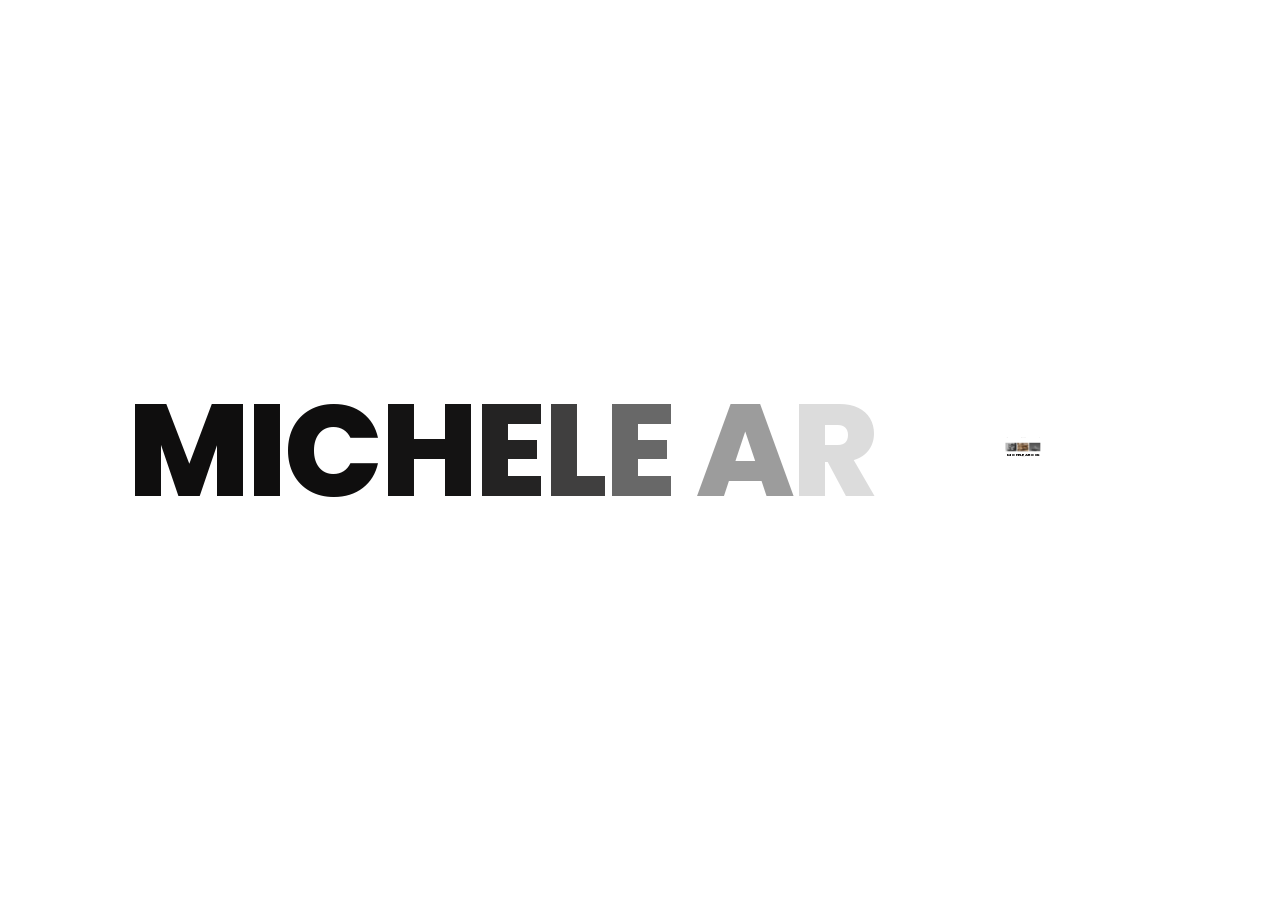
==== commit bcb01f64: "Livvi: chat mascot same height as the waving header mascot Co-Authored-By: Claude Sonnet 5 <noreply@" ====
--- a/index.html
+++ b/index.html
@@ -8,7 +8,7 @@
 <link rel="icon" type="image/png" sizes="16x16" href="images/favicon-16.png?v=4">
 <link rel="apple-touch-icon" href="images/apple-touch-icon.png?v=4">
 <link rel="stylesheet" href="https://api.fontshare.com/v2/css?f[]=switzer@400,500,600,700&display=swap">
-<link rel="stylesheet" href="css/style.css?v=79">
+<link rel="stylesheet" href="css/style.css?v=80">
 <script>
 /* the entrance animation plays once per visit: hide the page until it starts */
 try {
--- a/css/style.css
+++ b/css/style.css
@@ -734,7 +734,7 @@
 /* the armchair mascot leans on the first image and chats: only the typing dots move, appearing in order */
 
 .project-images .row.has-mascot.big {
-  --mh: clamp(150px, 22vw, 230px);
+  --mh: clamp(130px, 20vw, 280px);
   margin-top: calc(var(--mh) + 12px);
 }
 
@@ -762,10 +762,14 @@
   object-fit: contain;
 }
 
+@media (max-width: 600px) {
+  .project-images .row.has-mascot.big { --mh: 96px; }
+}
+
 /* wide screens: the mascot rises beside the text column, so no extra gap is needed above the image */
 @media (min-width: 1240px) {
   .project-images .row.has-mascot.big {
-    --mh: clamp(300px, 27vw, 380px);
+    --mh: clamp(130px, 20vw, 280px);
     margin-top: 0;
   }
 }
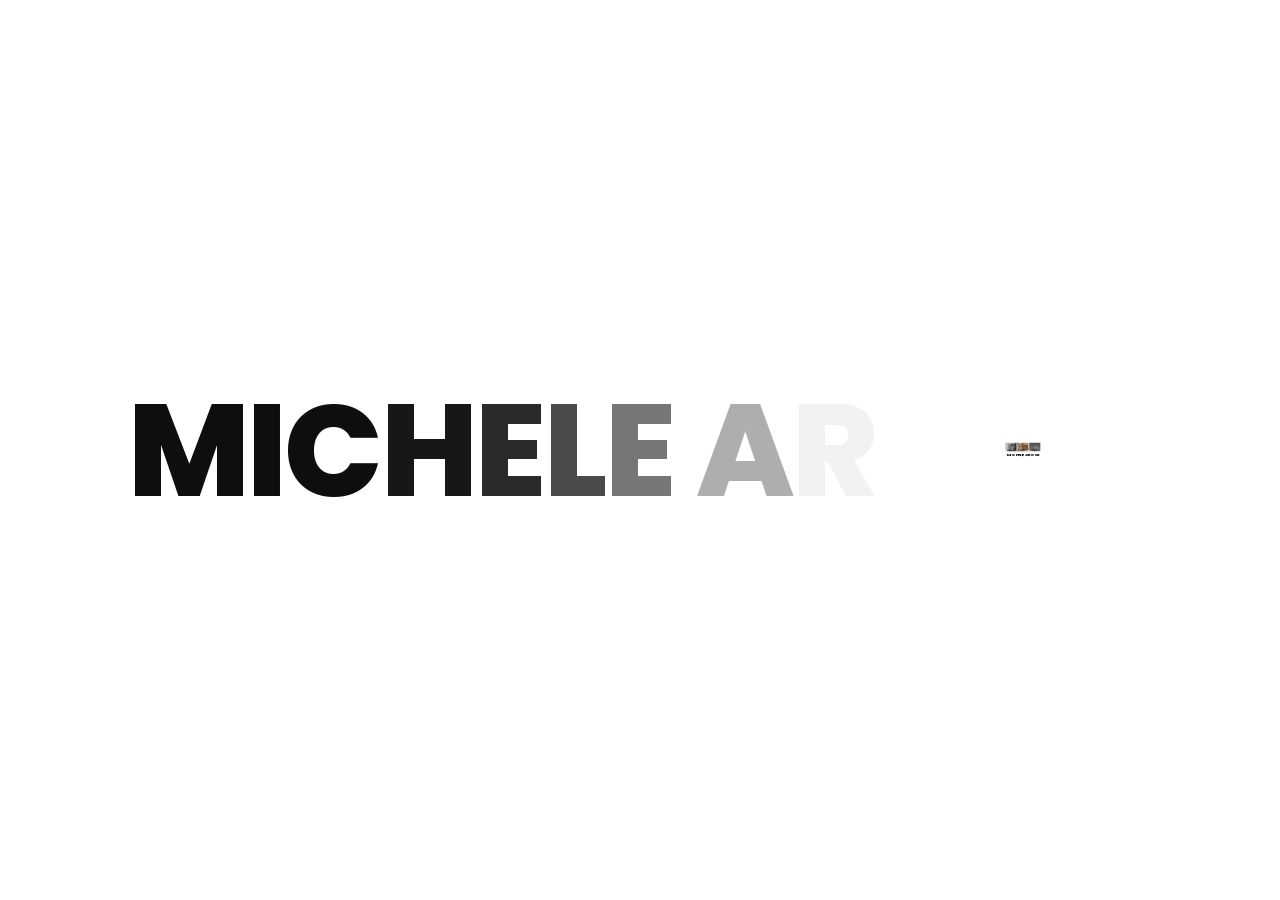
==== commit 9dee479e: "Livvi: the waving mascot stands on a purple line from the right edge A line in the mascot purple (#6" ====
--- a/index.html
+++ b/index.html
@@ -8,7 +8,7 @@
 <link rel="icon" type="image/png" sizes="16x16" href="images/favicon-16.png?v=4">
 <link rel="apple-touch-icon" href="images/apple-touch-icon.png?v=4">
 <link rel="stylesheet" href="https://api.fontshare.com/v2/css?f[]=switzer@400,500,600,700&display=swap">
-<link rel="stylesheet" href="css/style.css?v=80">
+<link rel="stylesheet" href="css/style.css?v=81">
 <script>
 /* the entrance animation plays once per visit: hide the page until it starts */
 try {
--- a/css/style.css
+++ b/css/style.css
@@ -598,29 +598,51 @@
 
 /* a project header that carries a mascot: text on the left, mascot in its own column
    (in the normal flow, so it can never run off the edge of the screen) */
-.project-header:has(.header-mascot) {
+.project-header:has(.header-figure) {
   display: grid;
   grid-template-columns: minmax(0, 1fr) auto;
   column-gap: 48px;
   align-items: center;
 }
 
-.project-header:has(.header-mascot) > :not(.header-mascot) { grid-column: 1; }
-
-.header-mascot {
+.project-header:has(.header-figure) > :not(.header-figure) { grid-column: 1; }
+
+/* the mascot stands on a purple line that runs out to the right edge of the page */
+.header-figure {
+  --hm: clamp(130px, 20vw, 280px);
+  --bleed: calc(max(0px, (100vw - 1280px) / 2) + 56px);
   grid-column: 2;
   grid-row: 1 / span 3;
   justify-self: end;
   position: relative;
   display: block;
   aspect-ratio: 485 / 560;
-  height: clamp(130px, 20vw, 280px);
+  height: var(--hm);
   max-width: 100%;
   translate: 0 44px;
   pointer-events: none;
   user-select: none;
 }
 
+.header-line {
+  position: absolute;
+  top: calc(100% - 2px);
+  left: -24%;
+  right: calc(-1 * var(--bleed));
+  height: max(5px, calc(var(--hm) * 0.03));
+  background: #6c5ce7;
+  border-radius: 999px 0 0 999px;
+}
+
+/* the line runs past the content column to the window edge: never let it add a horizontal scrollbar */
+html:has(.header-line) { overflow-x: clip; }
+
+.header-mascot {
+  position: absolute;
+  inset: 0;
+  display: block;
+}
+
 .header-mascot img {
   position: absolute;
   inset: 0;
@@ -637,7 +659,7 @@
 
 /* on wide screens there is plenty of room beside the text, so it can hang lower on the page */
 @media (min-width: 1200px) {
-  .header-mascot { translate: 0 130px; }
+  .header-figure { translate: 0 130px; }
 }
 
 @keyframes mascot-wave {
@@ -678,10 +700,14 @@
 .project-images .mascot.right { right: 7%; }
 .project-images .mascot.left { left: 7%; }
 
+@media (max-width: 860px) {
+  .header-figure { --bleed: calc(max(0px, (100vw - 1280px) / 2) + 24px); }
+}
+
 @media (max-width: 600px) {
-  .project-header:has(.header-mascot) { grid-template-columns: 1fr; }
-  .project-header:has(.header-mascot) > :not(.header-mascot) { grid-column: 1; }
-  .header-mascot { grid-column: 1; grid-row: auto; order: -1; justify-self: end; height: 96px; margin-bottom: 4px; translate: none; }
+  .project-header:has(.header-figure) { grid-template-columns: 1fr; }
+  .project-header:has(.header-figure) > :not(.header-figure) { grid-column: 1; }
+  .header-figure { grid-column: 1; grid-row: auto; order: -1; justify-self: end; --hm: 96px; margin-bottom: 14px; translate: none; }
   .project-images .row.has-mascot { margin-top: 108px; }
   .project-images .mascot { height: 88px; }
   .project-images .row > .mascot { width: auto; }
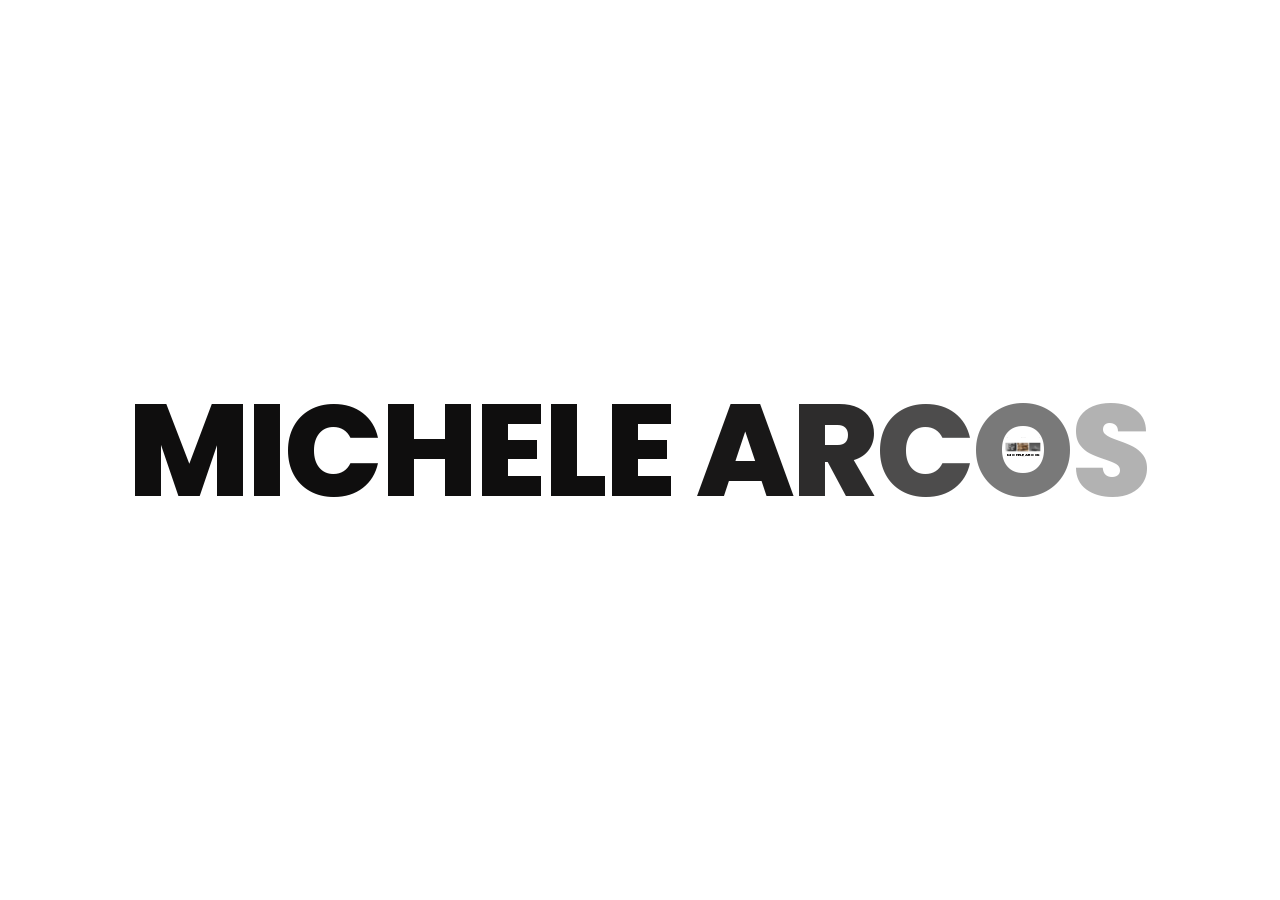
==== commit 2753a958: "Livvi: thicker line under the waving mascot so both feet rest on it The two shoes end about 5px apar" ====
--- a/index.html
+++ b/index.html
@@ -8,7 +8,7 @@
 <link rel="icon" type="image/png" sizes="16x16" href="images/favicon-16.png?v=4">
 <link rel="apple-touch-icon" href="images/apple-touch-icon.png?v=4">
 <link rel="stylesheet" href="https://api.fontshare.com/v2/css?f[]=switzer@400,500,600,700&display=swap">
-<link rel="stylesheet" href="css/style.css?v=81">
+<link rel="stylesheet" href="css/style.css?v=82">
 <script>
 /* the entrance animation plays once per visit: hide the page until it starts */
 try {
--- a/css/style.css
+++ b/css/style.css
@@ -624,12 +624,13 @@
   user-select: none;
 }
 
+/* the two shoes end a few pixels apart, so the line starts slightly above the lower shoe's sole: both feet rest on it */
 .header-line {
   position: absolute;
-  top: calc(100% - 2px);
+  top: calc(100% - var(--hm) * 0.013);
   left: -24%;
   right: calc(-1 * var(--bleed));
-  height: max(5px, calc(var(--hm) * 0.03));
+  height: max(6px, calc(var(--hm) * 0.042));
   background: #6c5ce7;
   border-radius: 999px 0 0 999px;
 }
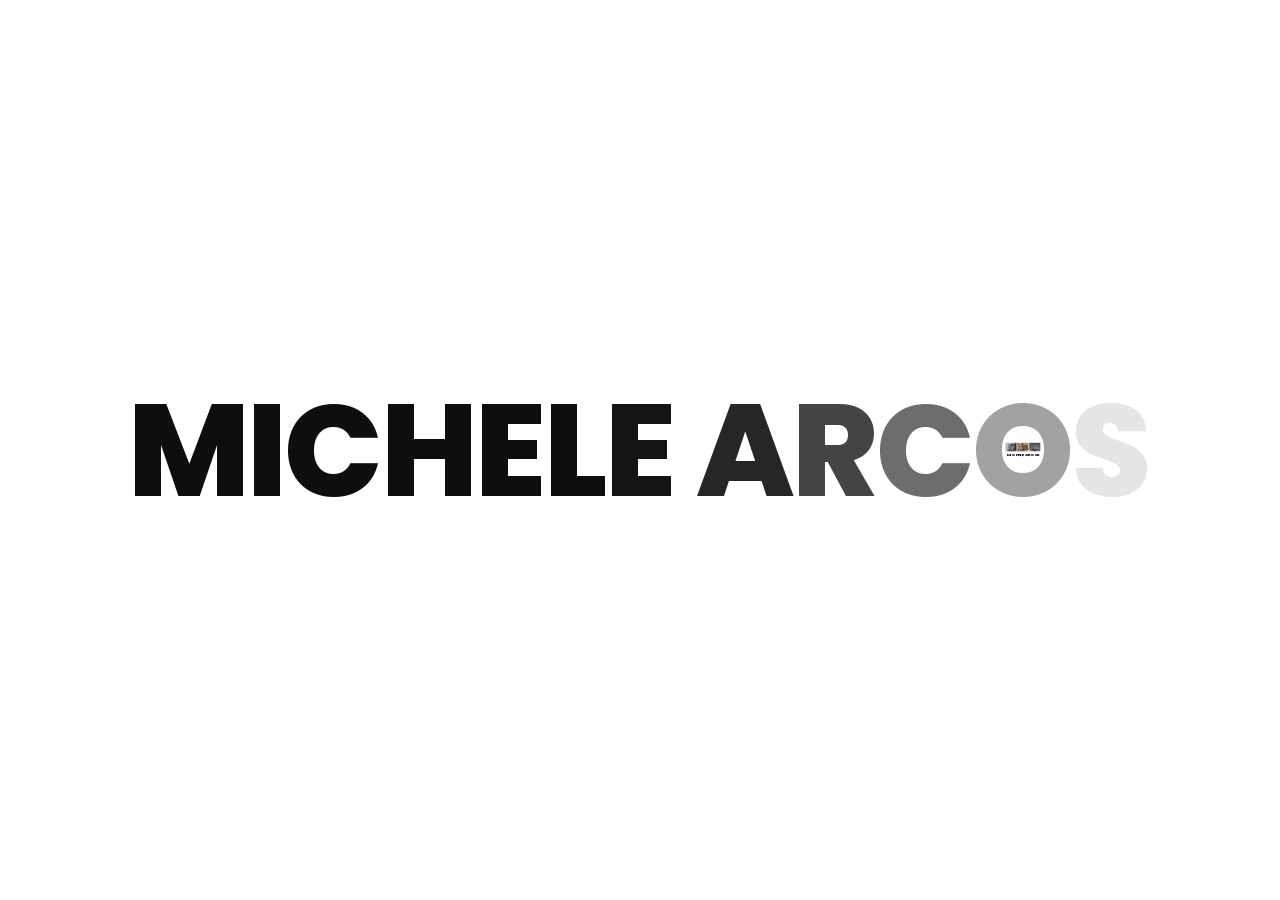
==== commit 27e1f81f: "Livvi: label the project UX - UI design Co-Authored-By: Claude Sonnet 5 <noreply@anthropic.com>" ====
--- a/index.html
+++ b/index.html
@@ -72,7 +72,7 @@
       </a>
       <a class="work-card reveal" href="livvi.html">
         <div class="thumb"><img class="bw" src="images/covers/livvi-bw.jpg" alt="Livvi"><img class="col" src="images/covers/livvi.jpg" alt=""></div>
-        <div class="meta"><h3>Livvi</h3><span>UX design</span></div>
+        <div class="meta"><h3>Livvi</h3><span>UX - UI design</span></div>
       </a>
       <a class="work-card reveal" href="san-isidro.html">
         <div class="thumb"><img class="bw" src="images/covers/san-isidro-bw.jpg?v=4" alt="San Isidro 2025" style="object-position: 50% 40%"><img class="col" src="images/covers/san-isidro.jpg" alt="" style="object-position: 50% 40%"></div>
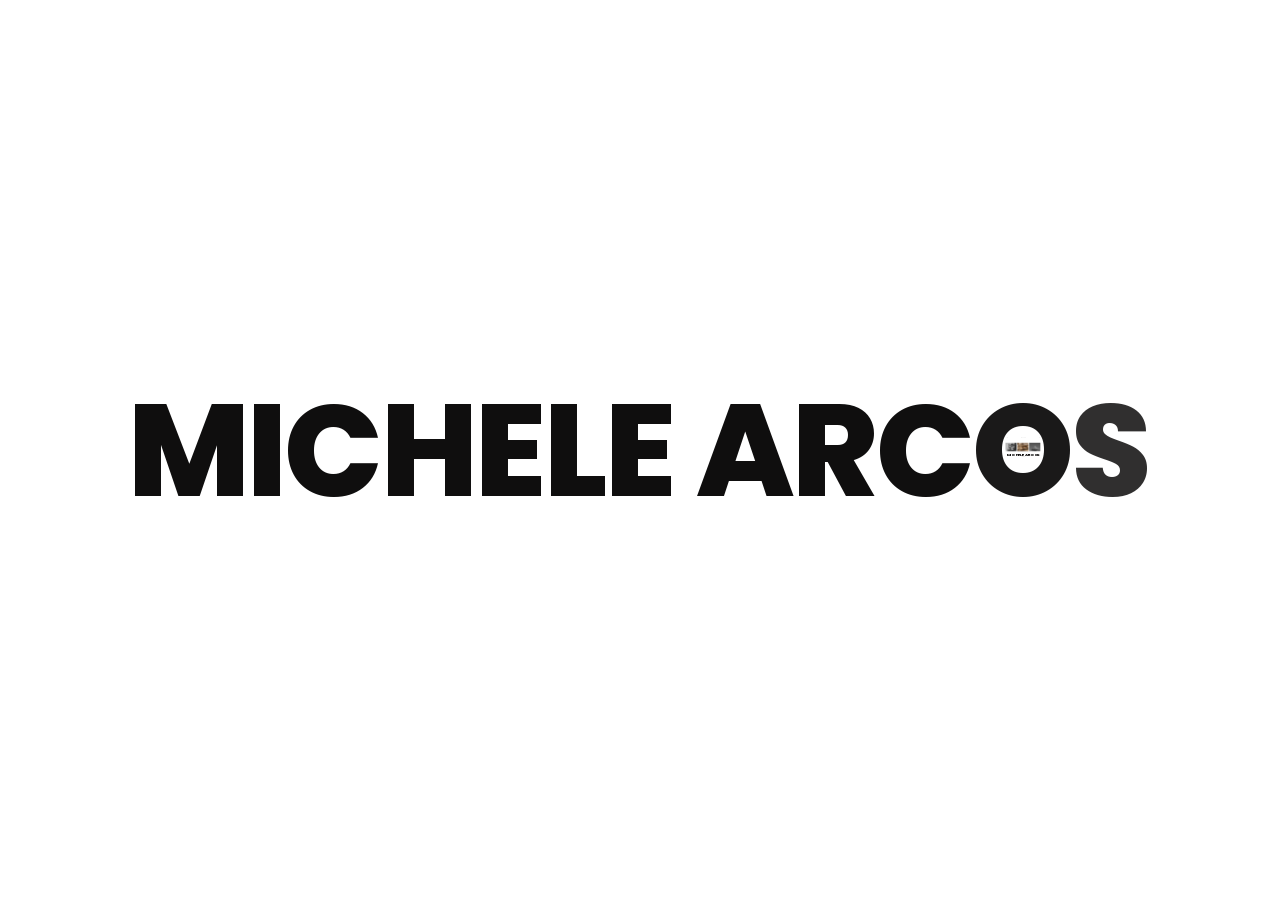
==== commit 43da0888: "Livvi: add wireframes strip (10 low-fidelity screens) as process section Co-Authored-By: Claude Sonn" ====
--- a/index.html
+++ b/index.html
@@ -8,7 +8,7 @@
 <link rel="icon" type="image/png" sizes="16x16" href="images/favicon-16.png?v=4">
 <link rel="apple-touch-icon" href="images/apple-touch-icon.png?v=4">
 <link rel="stylesheet" href="https://api.fontshare.com/v2/css?f[]=switzer@400,500,600,700&display=swap">
-<link rel="stylesheet" href="css/style.css?v=82">
+<link rel="stylesheet" href="css/style.css?v=83">
 <script>
 /* the entrance animation plays once per visit: hide the page until it starts */
 try {
--- a/css/style.css
+++ b/css/style.css
@@ -851,3 +851,32 @@
   .section { padding: 80px 0; }
   footer { flex-direction: column; gap: 10px; text-align: center; }
 }
+
+/* process: low-fidelity wireframes as a strip of phone-shaped screens */
+
+.project-images .process-note {
+  max-width: 720px;
+  margin: 72px 0 16px;
+}
+
+.project-images .process-note h2 {
+  margin: 0 0 12px;
+  font-family: var(--font-mono);
+  font-size: 13px;
+  font-weight: 500;
+  letter-spacing: 0.06em;
+  text-transform: uppercase;
+  color: var(--fg);
+}
+
+.project-images .process-note p {
+  margin: 0;
+  color: var(--muted);
+  font-size: 15px;
+  line-height: 1.8;
+}
+
+@media (max-width: 600px) {
+  .project-images .row.wires { flex-direction: row; flex-wrap: wrap; }
+  .project-images .row.wires > * { flex: none; width: calc(50% - 4px); }
+}
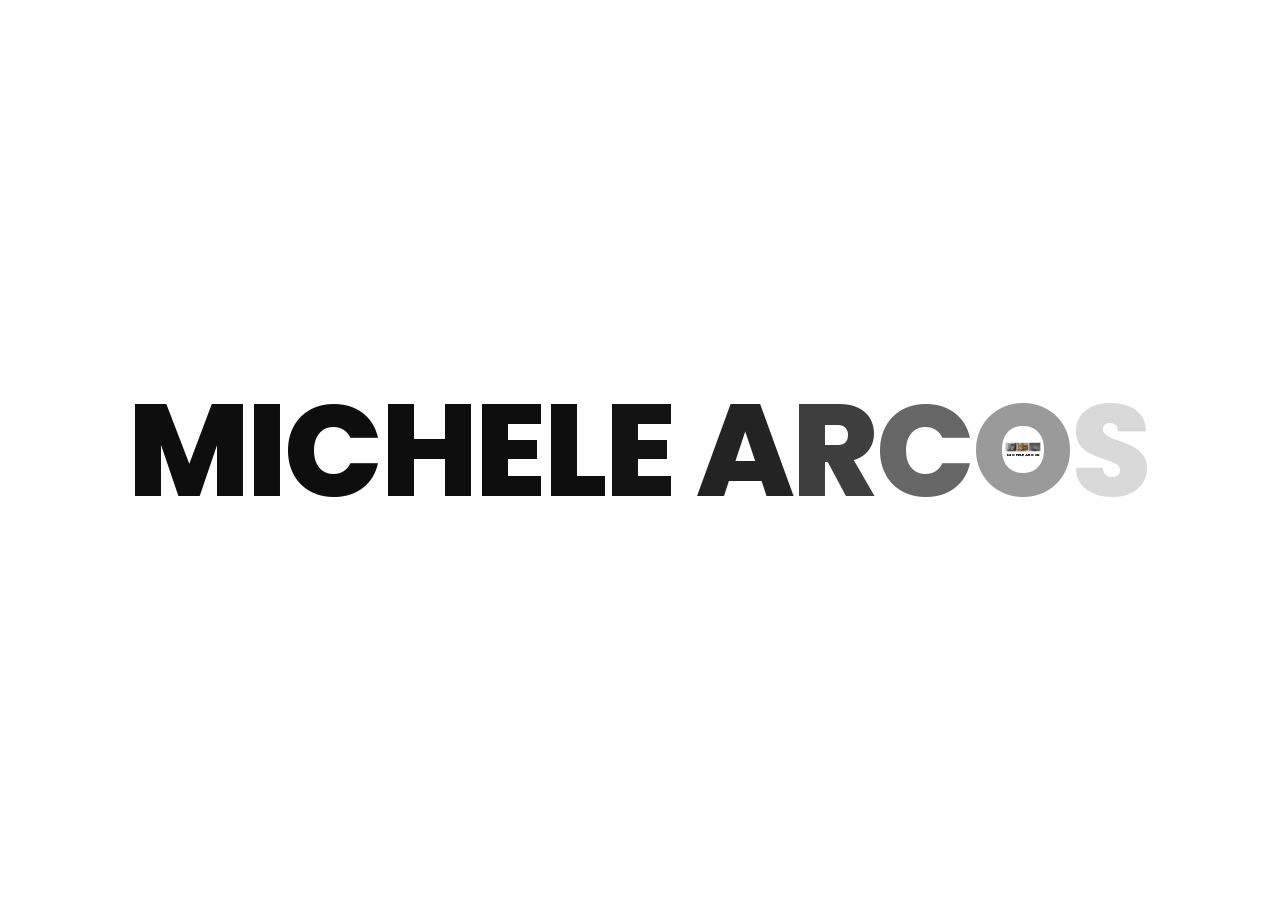
==== commit f5f1cdc4: "XOKO: add chocolate footage (Pexels, free license) with the logo fading in at the end Co-Authored-By" ====
--- a/index.html
+++ b/index.html
@@ -8,7 +8,7 @@
 <link rel="icon" type="image/png" sizes="16x16" href="images/favicon-16.png?v=4">
 <link rel="apple-touch-icon" href="images/apple-touch-icon.png?v=4">
 <link rel="stylesheet" href="https://api.fontshare.com/v2/css?f[]=switzer@400,500,600,700&display=swap">
-<link rel="stylesheet" href="css/style.css?v=83">
+<link rel="stylesheet" href="css/style.css?v=84">
 <script>
 /* the entrance animation plays once per visit: hide the page until it starts */
 try {
--- a/css/style.css
+++ b/css/style.css
@@ -879,4 +879,39 @@
 @media (max-width: 600px) {
   .project-images .row.wires { flex-direction: row; flex-wrap: wrap; }
   .project-images .row.wires > * { flex: none; width: calc(50% - 4px); }
-}+}
+
+/* XOKO film: footage with the logo fading in over the end */
+
+.project-images .film {
+  position: relative;
+  aspect-ratio: var(--ar);
+  overflow: hidden;
+  border-radius: 2px;
+  background: #1a0f0a;
+}
+
+.project-images .film video {
+  display: block;
+  width: 100%;
+  height: 100%;
+  object-fit: cover;
+}
+
+.project-images .film-end {
+  position: absolute;
+  inset: 0;
+  opacity: 0;
+  transition: opacity 0.9s ease;
+  pointer-events: none;
+}
+
+.project-images .film-end img {
+  width: 100%;
+  height: 100%;
+  aspect-ratio: auto;
+  object-fit: cover;
+  border-radius: 0;
+}
+
+.project-images .film.show-logo .film-end { opacity: 1; }
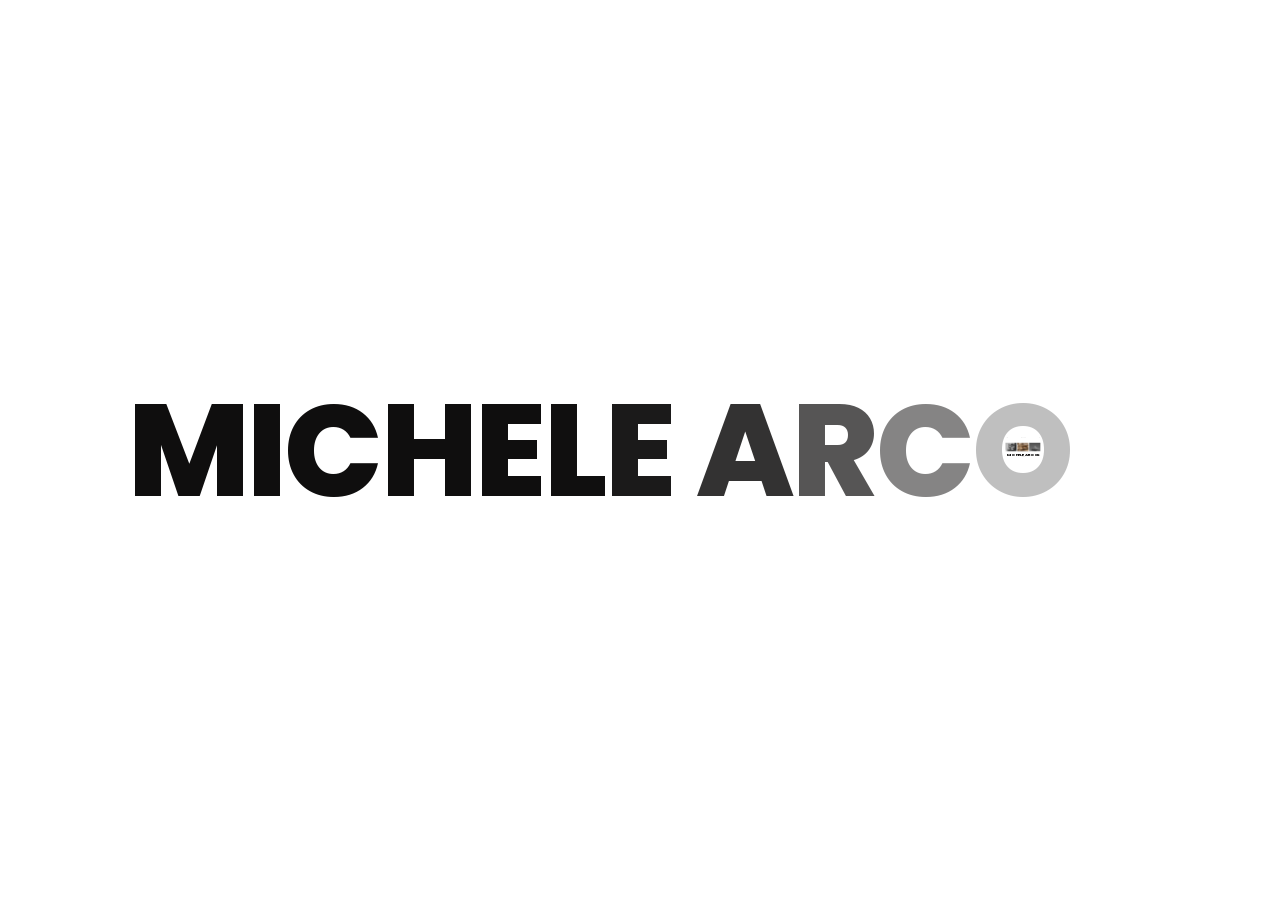
==== commit 0885d9b5: "Livvi: remove the wireframes section Co-Authored-By: Claude Sonnet 5 <noreply@anthropic.com>" ====
--- a/index.html
+++ b/index.html
@@ -8,7 +8,7 @@
 <link rel="icon" type="image/png" sizes="16x16" href="images/favicon-16.png?v=4">
 <link rel="apple-touch-icon" href="images/apple-touch-icon.png?v=4">
 <link rel="stylesheet" href="https://api.fontshare.com/v2/css?f[]=switzer@400,500,600,700&display=swap">
-<link rel="stylesheet" href="css/style.css?v=84">
+<link rel="stylesheet" href="css/style.css?v=85">
 <script>
 /* the entrance animation plays once per visit: hide the page until it starts */
 try {
--- a/css/style.css
+++ b/css/style.css
@@ -852,35 +852,6 @@
   footer { flex-direction: column; gap: 10px; text-align: center; }
 }
 
-/* process: low-fidelity wireframes as a strip of phone-shaped screens */
-
-.project-images .process-note {
-  max-width: 720px;
-  margin: 72px 0 16px;
-}
-
-.project-images .process-note h2 {
-  margin: 0 0 12px;
-  font-family: var(--font-mono);
-  font-size: 13px;
-  font-weight: 500;
-  letter-spacing: 0.06em;
-  text-transform: uppercase;
-  color: var(--fg);
-}
-
-.project-images .process-note p {
-  margin: 0;
-  color: var(--muted);
-  font-size: 15px;
-  line-height: 1.8;
-}
-
-@media (max-width: 600px) {
-  .project-images .row.wires { flex-direction: row; flex-wrap: wrap; }
-  .project-images .row.wires > * { flex: none; width: calc(50% - 4px); }
-}
-
 /* XOKO film: footage with the logo fading in over the end */
 
 .project-images .film {
